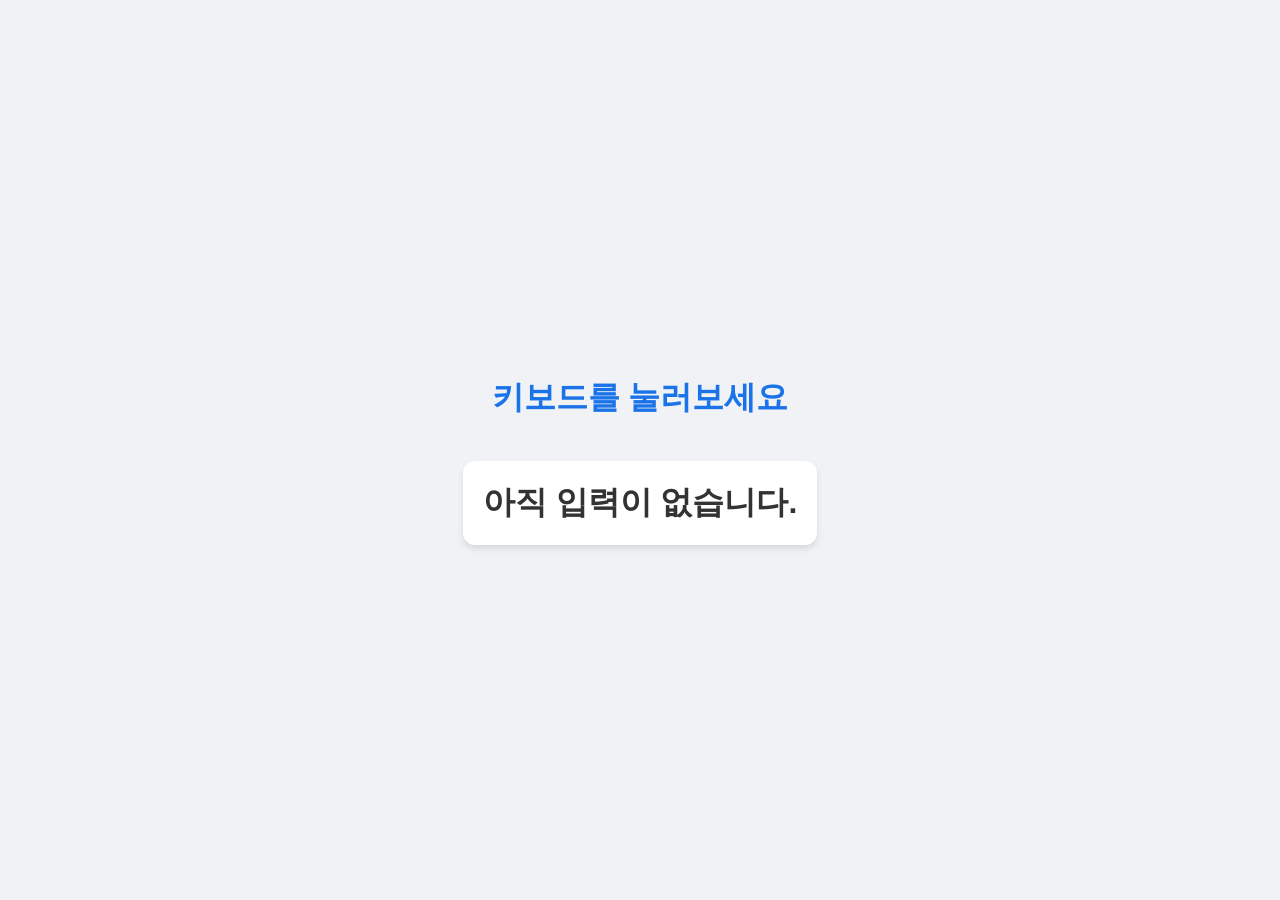
==== index.html @ e0c6eab5 "자바스크립트" ====
<!doctype html>
<html lang="ko">
  <head>
    <meta charset="UTF-8" />
    <meta name="viewport" content="width=device-width, initial-scale=1.0" />
    <title>분리형 입력 테스트</title>
    <link rel="stylesheet" href="./css/style.css" />
  </head>
  <body>
    <h1>키보드를 눌러보세요</h1>
    <div id="display">아직 입력이 없습니다.</div>

    <script src="./js/test.js"></script>
  </body>
</html>
---- css/style.css ----
body {
  font-family: "Pretendard", sans-serif;
  display: flex;
  flex-direction: column;
  align-items: center;
  justify-content: center;
  height: 100vh;
  margin: 0;
  background-color: #f0f2f5;
}

h1 {
  color: #1a73e8;
}

#display {
  font-size: 2rem;
  font-weight: bold;
  color: #333;
  margin-top: 20px;
  padding: 20px;
  background: white;
  border-radius: 12px;
  box-shadow: 0 4px 6px rgba(0, 0, 0, 0.1);
}
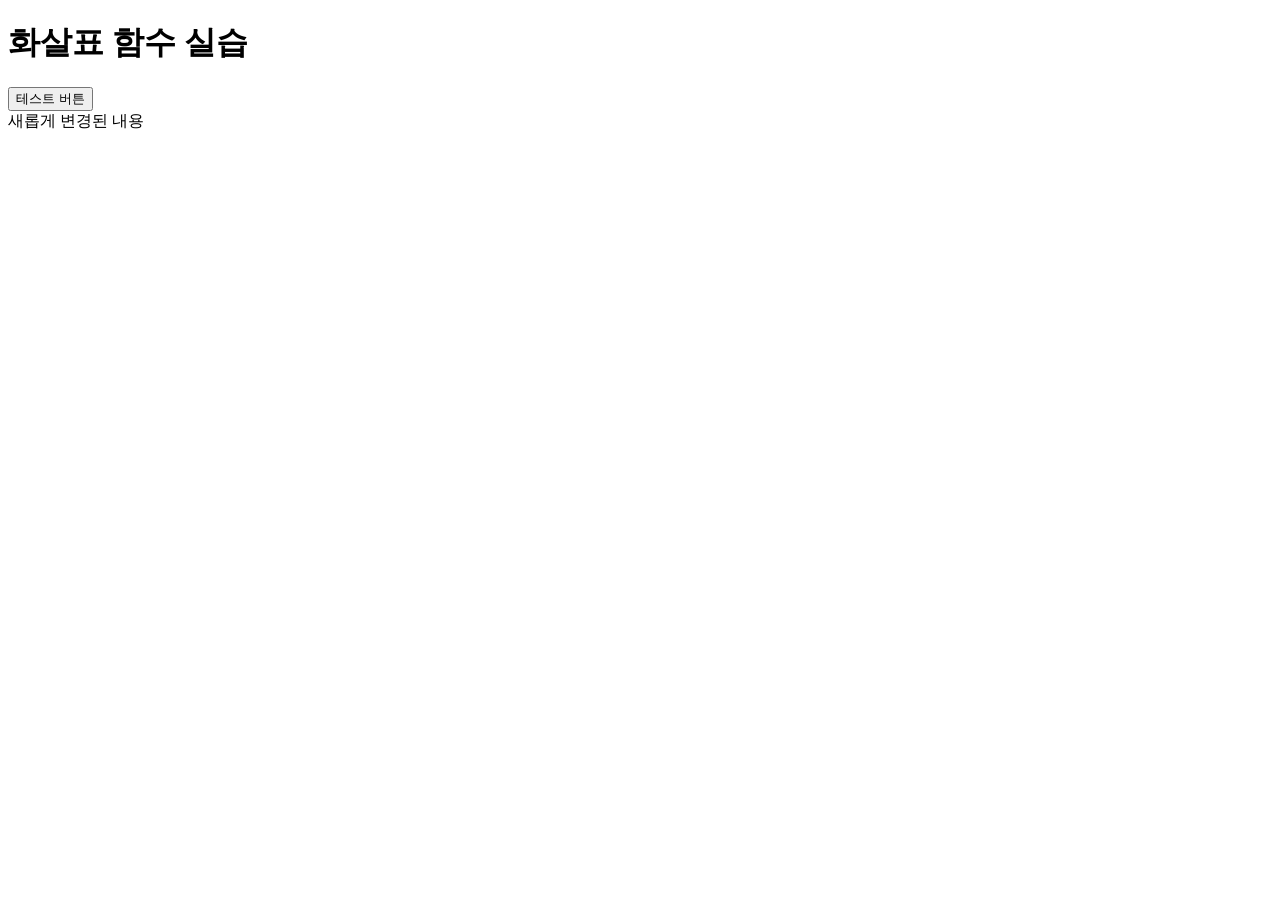
==== commit 81cc23ce: "0429" ====
--- a/index.html
+++ b/index.html
@@ -3,12 +3,13 @@
   <head>
     <meta charset="UTF-8" />
     <meta name="viewport" content="width=device-width, initial-scale=1.0" />
-    <title>분리형 입력 테스트</title>
     <link rel="stylesheet" href="./css/style.css" />
+    <title>화살표 함수</title>
   </head>
   <body>
-    <h1>키보드를 눌러보세요</h1>
-    <div id="display">아직 입력이 없습니다.</div>
+    <h1>화살표 함수 실습</h1>
+    <button id="testBtn">테스트 버튼</button>
+    <div id="result"></div>
 
     <script src="./js/test.js"></script>
   </body>
